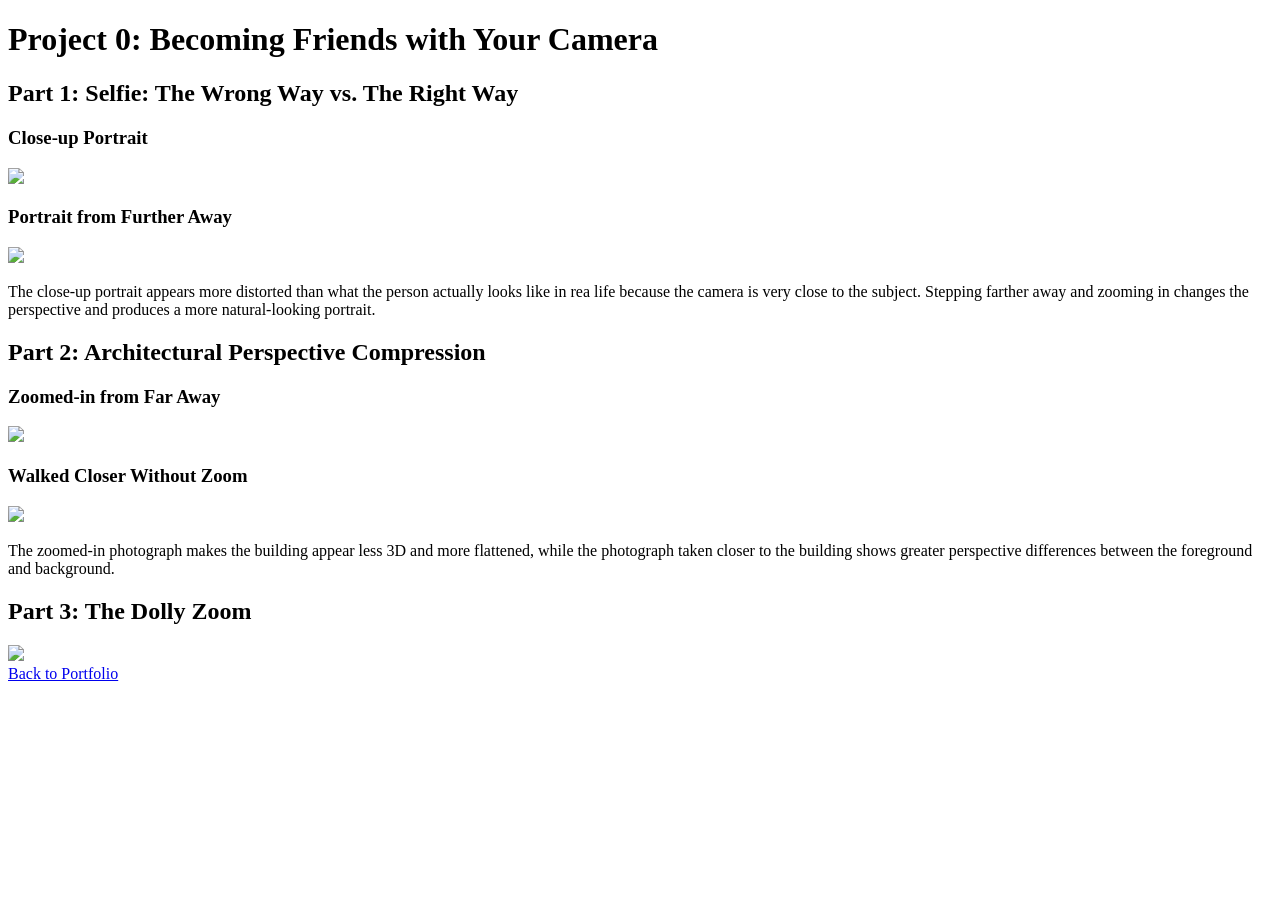
==== 0/index.html @ 11a9ad3e "Add index.html for Project 0: Camera Techniques" ====
<!DOCTYPE html>
<html>
<head>
    <title>Project 0 - Becoming Friends with Your Camera</title>
</head>

<body>

    <h1>Project 0: Becoming Friends with Your Camera</h1>

    <h2>Part 1: Selfie: The Wrong Way vs. The Right Way</h2>

    <h3>Close-up Portrait</h3>
    <img src="./media/selfie-close.jpg" width="500">

    <h3>Portrait from Further Away</h3>
    <img src="./media/selfie-far.jpg" width="500">

    <p>
        The close-up portrait appears more distorted than what the person actually looks like in rea life because the camera is
        very close to the subject. Stepping farther away and zooming in
        changes the perspective and produces a more natural-looking portrait.
    </p>


    <h2>Part 2: Architectural Perspective Compression</h2>

    <h3>Zoomed-in from Far Away</h3>
    <img src="./media/architecture-zoom.jpg" width="500">

    <h3>Walked Closer Without Zoom</h3>
    <img src="./media/architecture-walk.jpg" width="500">

    <p>
        The zoomed-in photograph makes the building appear less 3D and more flattened, while the photograph taken closer to the building
        shows greater perspective differences between the foreground and background.
    </p>


    <h2>Part 3: The Dolly Zoom</h2>

    <img src="./media/dolly-zoom.gif" width="600">

    <br>
    <a href="../index.html">Back to Portfolio</a>

</body>
</html>
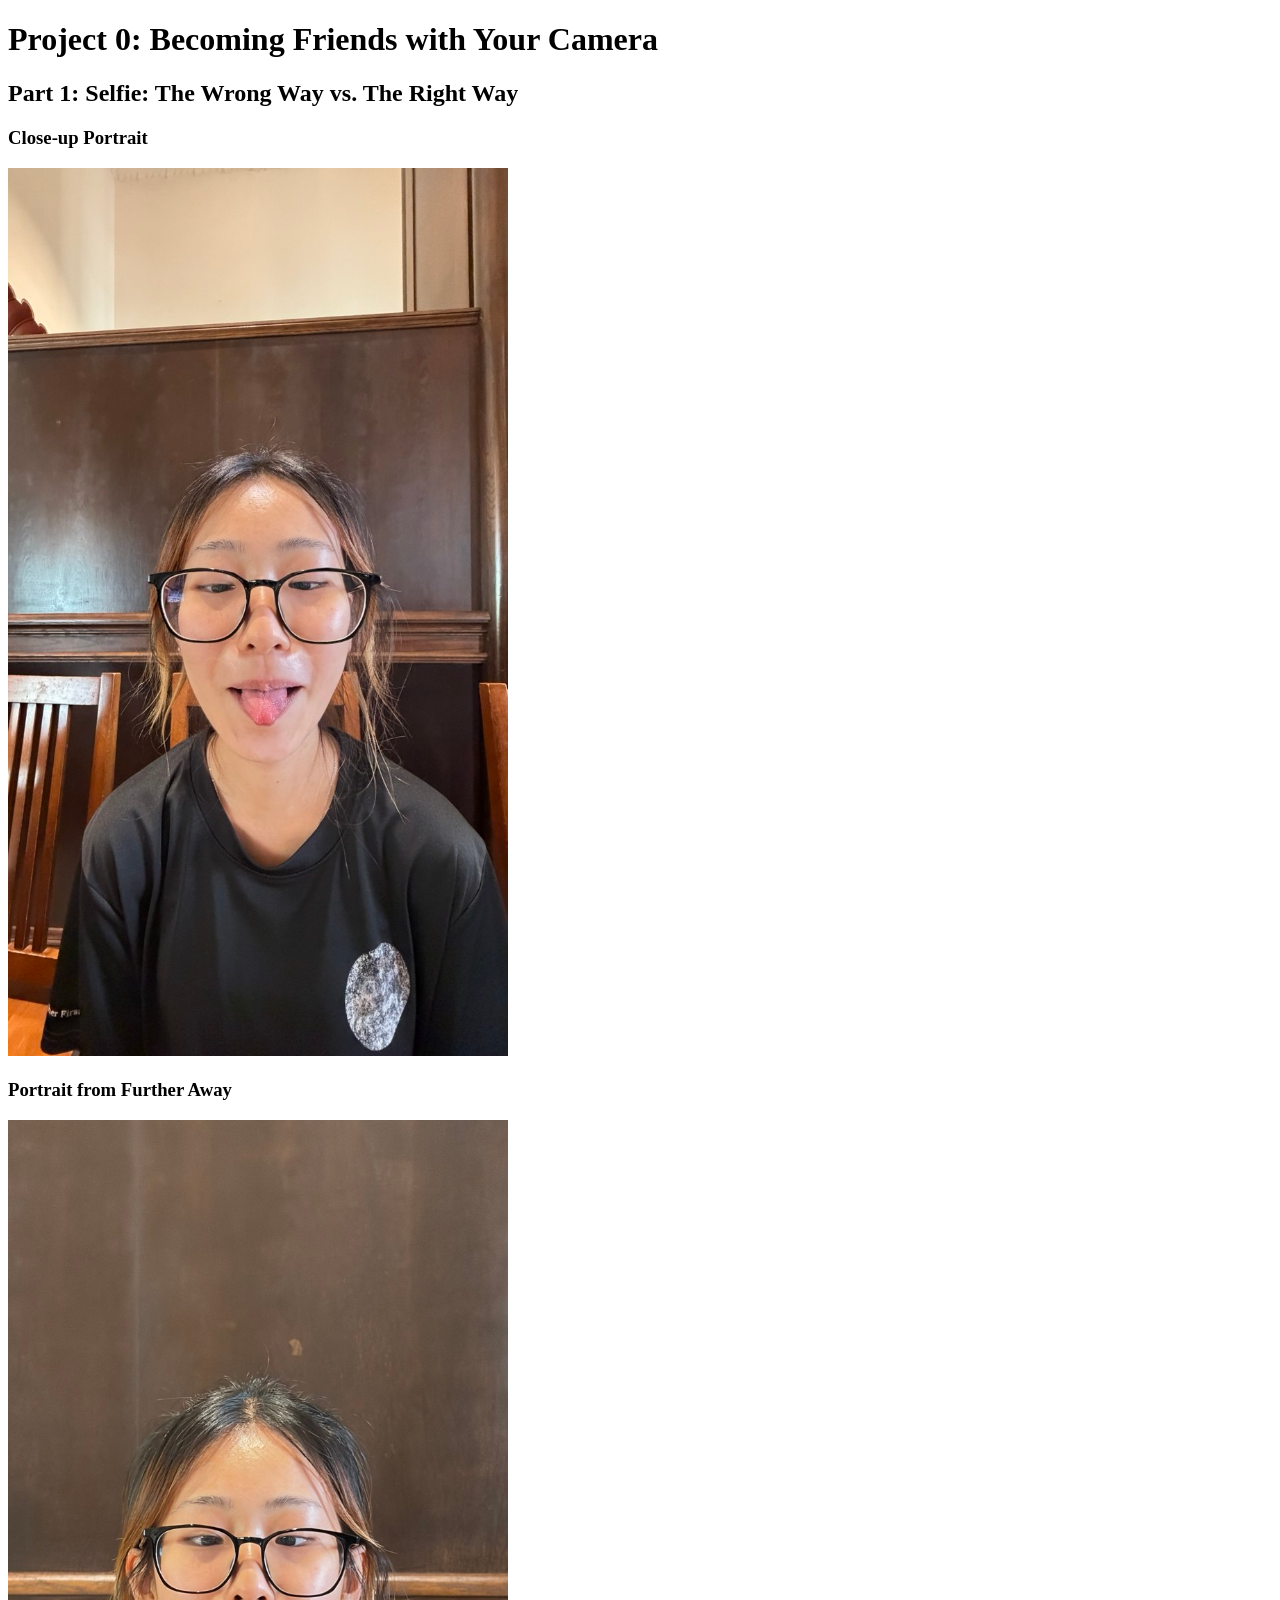
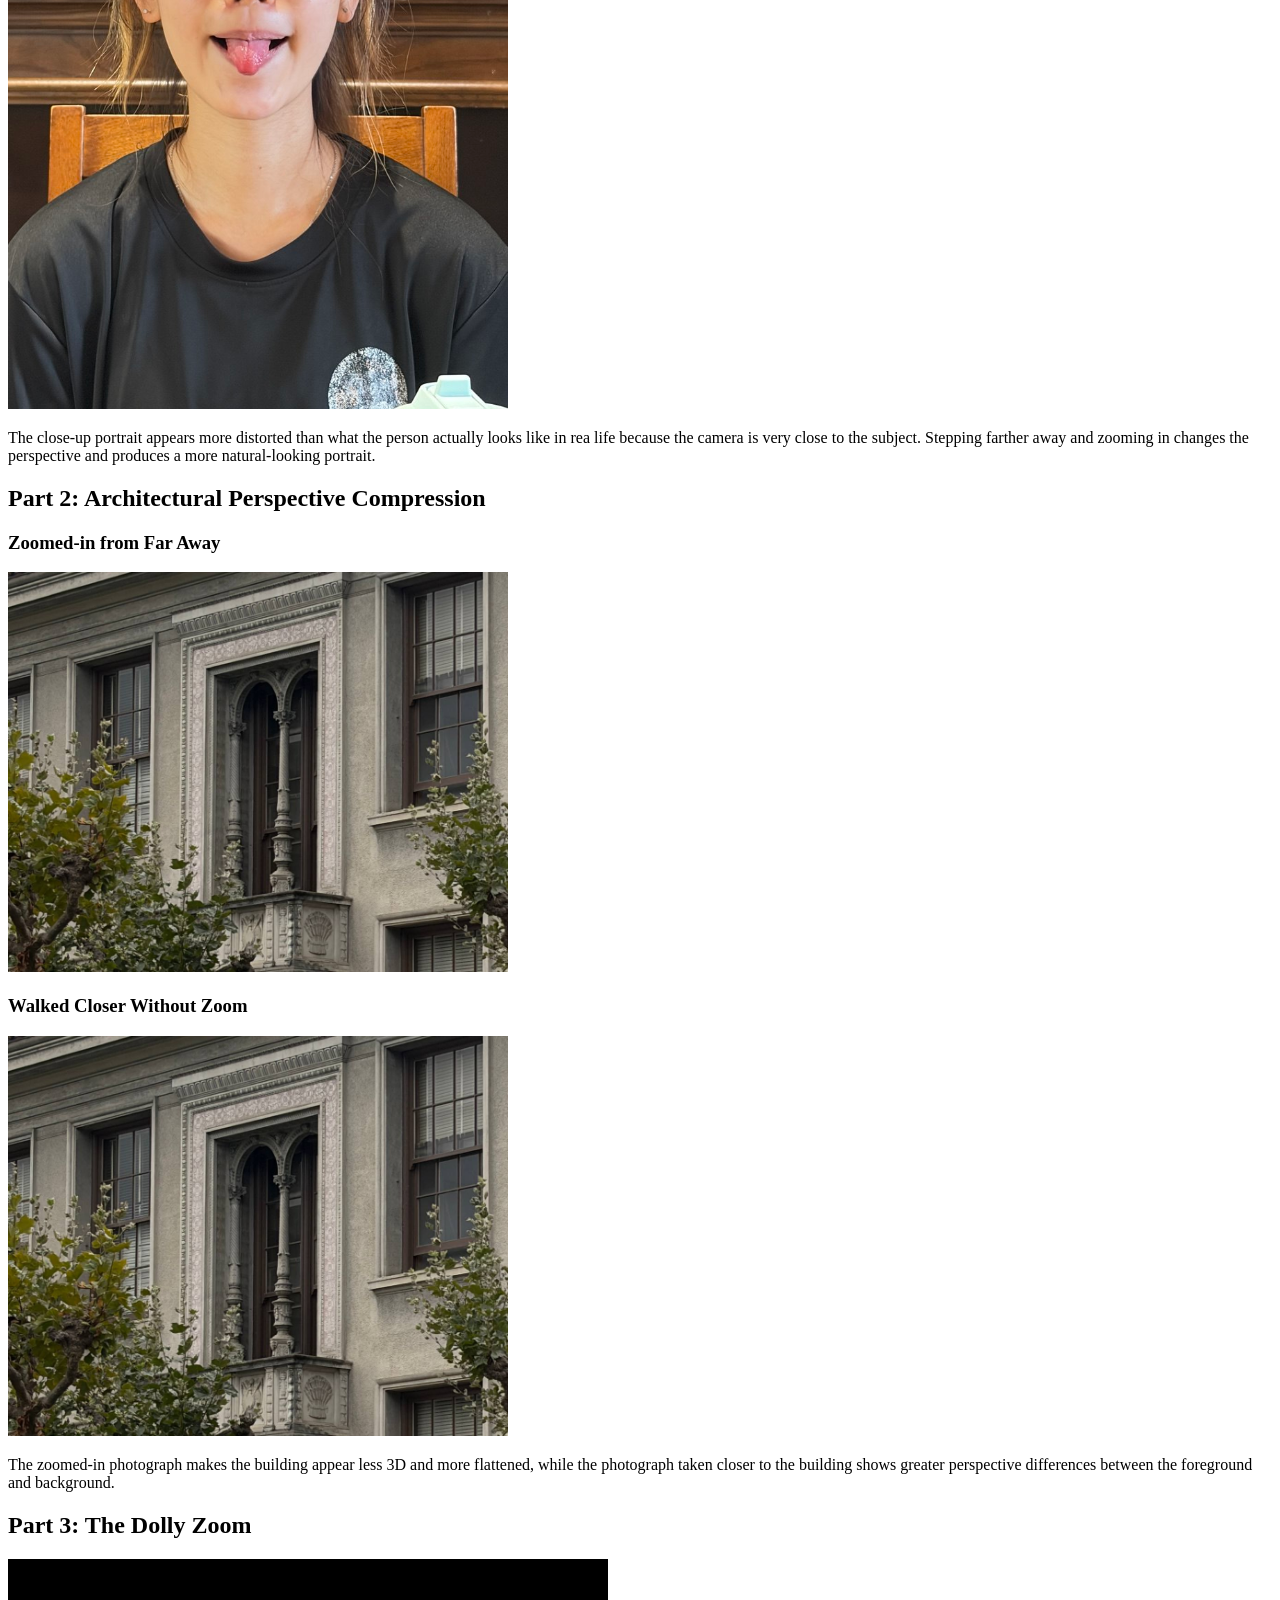
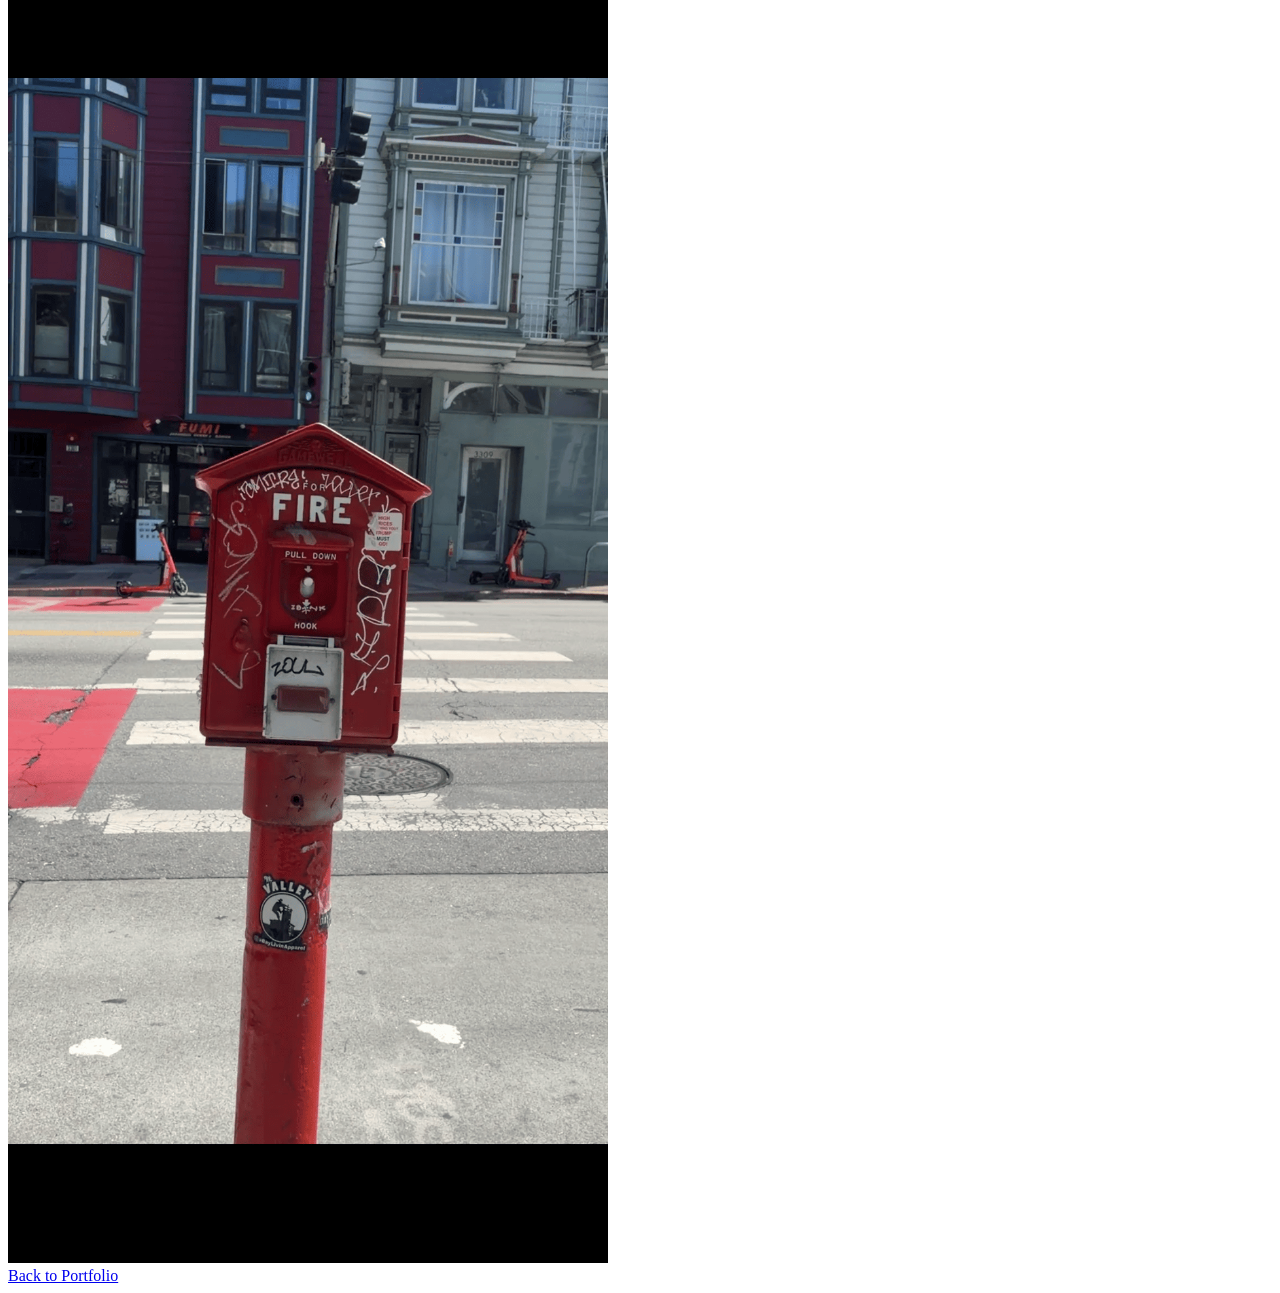
==== commit bb607ce8: "Update image paths in index.html" ====
--- a/0/index.html
+++ b/0/index.html
@@ -11,10 +11,10 @@
     <h2>Part 1: Selfie: The Wrong Way vs. The Right Way</h2>
 
     <h3>Close-up Portrait</h3>
-    <img src="./media/selfie-close.jpg" width="500">
+    <img src="./selfie-close.jpg" width="500">
 
     <h3>Portrait from Further Away</h3>
-    <img src="./media/selfie-far.jpg" width="500">
+    <img src="./selfie-far.jpg" width="500">
 
     <p>
         The close-up portrait appears more distorted than what the person actually looks like in rea life because the camera is
@@ -26,10 +26,10 @@
     <h2>Part 2: Architectural Perspective Compression</h2>
 
     <h3>Zoomed-in from Far Away</h3>
-    <img src="./media/architecture-zoom.jpg" width="500">
+    <img src="./building-close.jpg" width="500">
 
     <h3>Walked Closer Without Zoom</h3>
-    <img src="./media/architecture-walk.jpg" width="500">
+    <img src="./building-close.jpg" width="500">
 
     <p>
         The zoomed-in photograph makes the building appear less 3D and more flattened, while the photograph taken closer to the building
@@ -39,7 +39,7 @@
 
     <h2>Part 3: The Dolly Zoom</h2>
 
-    <img src="./media/dolly-zoom.gif" width="600">
+    <img src="./dolly-zoom.gif" width="600">
 
     <br>
     <a href="../index.html">Back to Portfolio</a>
